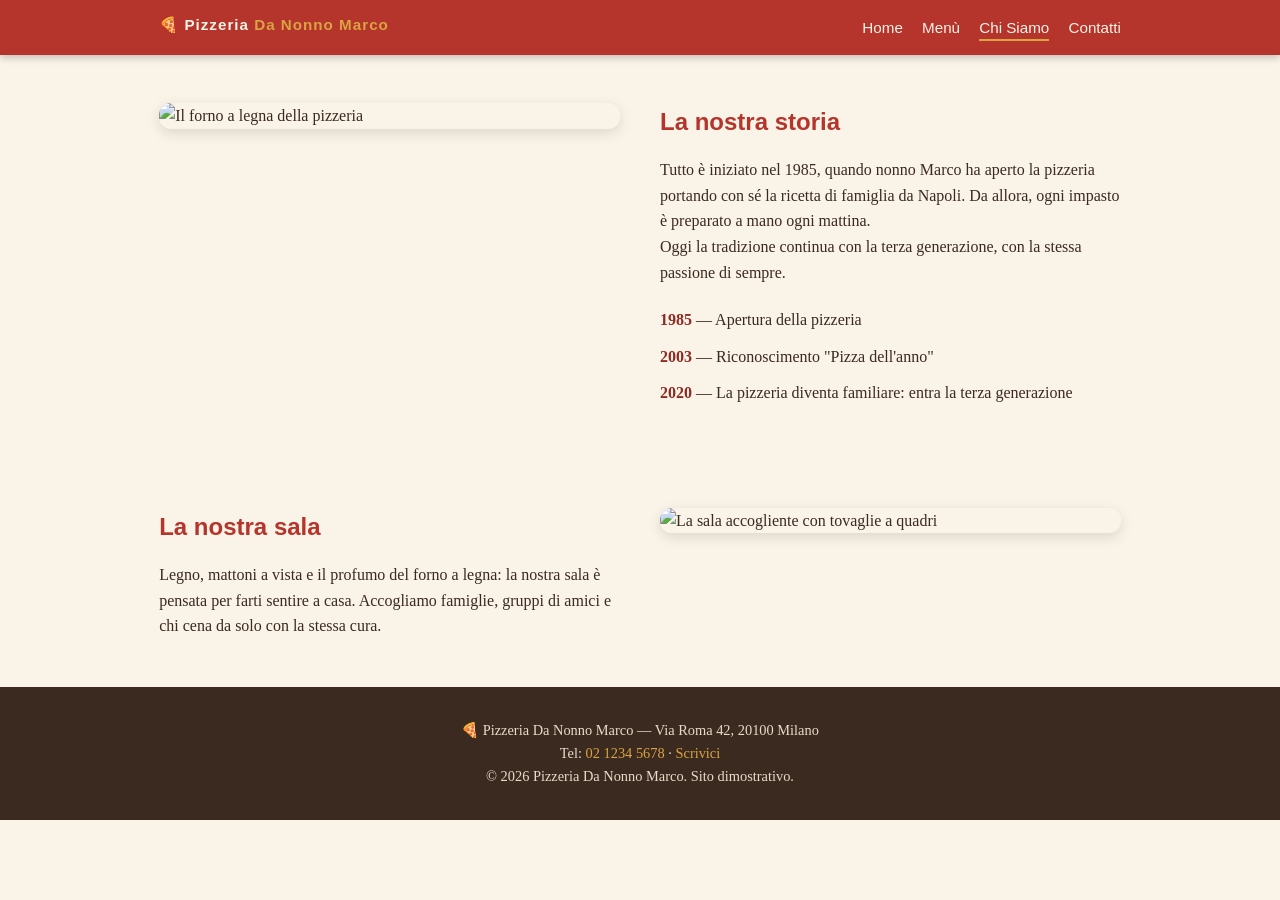
==== chi-siamo.html @ 5ad8b528 "Add files via upload" ====
<!DOCTYPE html>
<html lang="it">
<head>
  <meta charset="UTF-8">
  <meta name="viewport" content="width=device-width, initial-scale=1.0">
  <title>Chi Siamo — Pizzeria Da Nonno Marco</title>
  <meta name="description" content="La storia della Pizzeria Da Nonno Marco, dal 1985.">
  <link rel="stylesheet" href="style.css">
</head>
<body>
<header>
  <nav class="nav">
    <a class="logo" href="index.html">🍕 Pizzeria <span>Da Nonno Marco</span></a>
    <button class="burger" aria-label="Apri menu">☰</button>
    <ul>
      <li><a href="index.html">Home</a></li>
      <li><a href="menu.html">Menù</a></li>
      <li><a href="chi-siamo.html">Chi Siamo</a></li>
      <li><a href="contatti.html">Contatti</a></li>
    </ul>
  </nav>
</header>

<section class="contenuto contenitore due-colonne">
  <img src="assets/img/forno.png" alt="Il forno a legna della pizzeria">
  <div>
    <h2>La nostra storia</h2>
    <p>Tutto è iniziato nel 1985, quando nonno Marco ha aperto la pizzeria portando con sé la ricetta di famiglia da Napoli. Da allora, ogni impasto è preparato a mano ogni mattina.</p>
    <p>Oggi la tradizione continua con la terza generazione, con la stessa passione di sempre.</p>
    <ul>
      <li><strong>1985</strong> — Apertura della pizzeria</li>
      <li><strong>2003</strong> — Riconoscimento "Pizza dell'anno"</li>
      <li><strong>2020</strong> — La pizzeria diventa familiare: entra la terza generazione</li>
    </ul>
  </div>
</section>
<section class="contenitore due-colonne">
  <div>
    <h2>La nostra sala</h2>
    <p>Legno, mattoni a vista e il profumo del forno a legna: la nostra sala è pensata per farti sentire a casa. Accogliamo famiglie, gruppi di amici e chi cena da solo con la stessa cura.</p>
  </div>
  <img src="assets/img/sala.png" alt="La sala accogliente con tovaglie a quadri">
</section>

<footer>
  <p>🍕 Pizzeria Da Nonno Marco — Via Roma 42, 20100 Milano</p>
  <p>Tel: <a href="tel:+390212345678">02 1234 5678</a> · <a href="contatti.html">Scrivici</a></p>
  <p>© 2026 Pizzeria Da Nonno Marco. Sito dimostrativo.</p>
</footer>
  <script src="script.js"></script>
</body>
</html>
---- style.css ----
/* ===== Pizzeria Da Nonno Marco — style.css ===== */
:root {
  --rosso: #b5342b;
  --rosso-scuro: #8e2a23;
  --crema: #faf3e7;
  --marrone: #3b2a20;
  --oro: #d9a441;
}

* { margin: 0; padding: 0; box-sizing: border-box; }

body {
  font-family: Georgia, 'Times New Roman', serif;
  background: var(--crema);
  color: var(--marrone);
  line-height: 1.6;
}

h1, h2, h3 { font-family: 'Trebuchet MS', Verdana, sans-serif; }

/* ---- Header e navigazione ---- */
header {
  background: var(--rosso);
  position: sticky;
  top: 0;
  z-index: 100;
  box-shadow: 0 2px 8px rgba(0,0,0,.25);
}
.nav {
  max-width: 1000px;
  margin: 0 auto;
  display: flex;
  align-items: center;
  justify-content: space-between;
  padding: .8rem 1.2rem;
}
.logo {
  color: var(--crema);
  font-family: 'Trebuchet MS', Verdana, sans-serif;
  font-size: 1.4rem;
  font-weight: bold;
  text-decoration: none;
  letter-spacing: 1px;
}
.logo span { color: var(--oro); }
.nav ul { list-style: none; display: flex; gap: 1.2rem; }
.nav a {
  color: var(--crema);
  text-decoration: none;
  font-family: 'Trebuchet MS', Verdana, sans-serif;
  font-size: .95rem;
  padding-bottom: 3px;
  border-bottom: 2px solid transparent;
  transition: border-color .2s;
}
.nav a:hover, .nav a.attivo { border-bottom-color: var(--oro); }
.burger { display: none; background: none; border: none; color: var(--crema); font-size: 1.6rem; cursor: pointer; }

/* ---- Hero ---- */
.hero {
  position: relative;
  height: 65vh;
  min-height: 380px;
  background: url('../assets/img/hero-pizza.png') center/cover no-repeat;
  display: flex;
  align-items: center;
  justify-content: center;
  text-align: center;
}
.hero::before {
  content: '';
  position: absolute; inset: 0;
  background: rgba(30,15,10,.45);
}
.hero-contenuto { position: relative; color: #fff; padding: 0 1rem; }
.hero-contenuto h1 { font-size: clamp(2rem, 5vw, 3.2rem); text-shadow: 0 2px 6px rgba(0,0,0,.5); }
.hero-contenuto p { font-size: 1.15rem; margin: .8rem 0 1.4rem; }
.pulsante {
  display: inline-block;
  background: var(--oro);
  color: var(--marrone);
  font-family: 'Trebuchet MS', Verdana, sans-serif;
  font-weight: bold;
  text-decoration: none;
  padding: .8rem 1.8rem;
  border-radius: 30px;
  transition: transform .15s, background .2s;
}
.pulsante:hover { background: #c58f2e; transform: translateY(-2px); }

/* ---- Sezioni ---- */
.contenitore { max-width: 1000px; margin: 0 auto; padding: 3rem 1.2rem; }
.centro { text-align: center; }
.centro h2 { color: var(--rosso); font-size: 1.9rem; margin-bottom: .6rem; }
.centro p.sub { color: #6d5a4c; margin-bottom: 2.2rem; }

.griglia-3 { display: grid; grid-template-columns: repeat(3, 1fr); gap: 1.5rem; }
.carta {
  background: #fff;
  border-radius: 12px;
  overflow: hidden;
  box-shadow: 0 4px 14px rgba(0,0,0,.08);
  transition: transform .2s;
}
.carta:hover { transform: translateY(-5px); }
.carta img { width: 100%; height: 180px; object-fit: cover; display: block; }
.carta .corpo { padding: 1.1rem 1.2rem 1.4rem; }
.carta h3 { color: var(--rosso); margin-bottom: .4rem; }

/* ---- Menu ---- */
.elenco-menu { max-width: 700px; margin: 0 auto; }
.voce-menu {
  display: flex;
  justify-content: space-between;
  align-items: baseline;
  gap: 1rem;
  padding: 1rem 0;
  border-bottom: 1px dashed #d8c8b4;
}
.voce-menu .nome { font-family: 'Trebuchet MS', Verdana, sans-serif; font-weight: bold; }
.voce-menu .desc { display: block; font-size: .9rem; color: #7a6656; font-weight: normal; }
.voce-menu .prezzo { color: var(--rosso); font-weight: bold; white-space: nowrap; }
.categoria { color: var(--rosso); font-size: 1.4rem; margin: 2.2rem 0 .6rem; border-bottom: 2px solid var(--oro); padding-bottom: .3rem; }

/* ---- Info / contatti ---- */
.due-colonne { display: grid; grid-template-columns: 1fr 1fr; gap: 2.5rem; align-items: start; }
.due-colonne img { width: 100%; border-radius: 12px; box-shadow: 0 4px 14px rgba(0,0,0,.12); }
.due-colonne h2 { color: var(--rosso); margin-bottom: 1rem; }
.due-colonne ul { list-style: none; margin-top: 1rem; }
.due-colonne li { padding: .35rem 0; }
.due-colonne li strong { color: var(--rosso-scuro); }

form.contatto { display: grid; gap: .9rem; max-width: 600px; margin: 0 auto; }
form.contatto label { font-family: 'Trebuchet MS', Verdana, sans-serif; font-weight: bold; font-size: .9rem; }
form.contatto input, form.contatto textarea {
  width: 100%;
  padding: .7rem .9rem;
  border: 1px solid #cbb9a4;
  border-radius: 8px;
  font-family: inherit;
  font-size: 1rem;
  background: #fff;
}
form.contatto input:focus, form.contatto textarea:focus { outline: 2px solid var(--oro); border-color: transparent; }
form.contatto button { justify-self: start; border: none; cursor: pointer; font-size: 1rem; }
.messaggio-invio { display: none; color: #2e7d32; font-family: 'Trebuchet MS', Verdana, sans-serif; font-weight: bold; }
.messaggio-invio.visibile { display: block; }

/* ---- Footer ---- */
footer {
  background: var(--marrone);
  color: #e8dcc9;
  text-align: center;
  padding: 2rem 1.2rem;
  font-size: .9rem;
}
footer a { color: var(--oro); text-decoration: none; }

/* ---- Responsive ---- */
@media (max-width: 760px) {
  .griglia-3 { grid-template-columns: 1fr; }
  .due-colonne { grid-template-columns: 1fr; }
  .nav ul {
    display: none;
    position: absolute;
    top: 100%; left: 0; right: 0;
    flex-direction: column;
    background: var(--rosso-scuro);
    padding: 1rem 1.2rem;
    gap: .8rem;
  }
  .nav ul.aperto { display: flex; }
  .burger { display: block; }
}
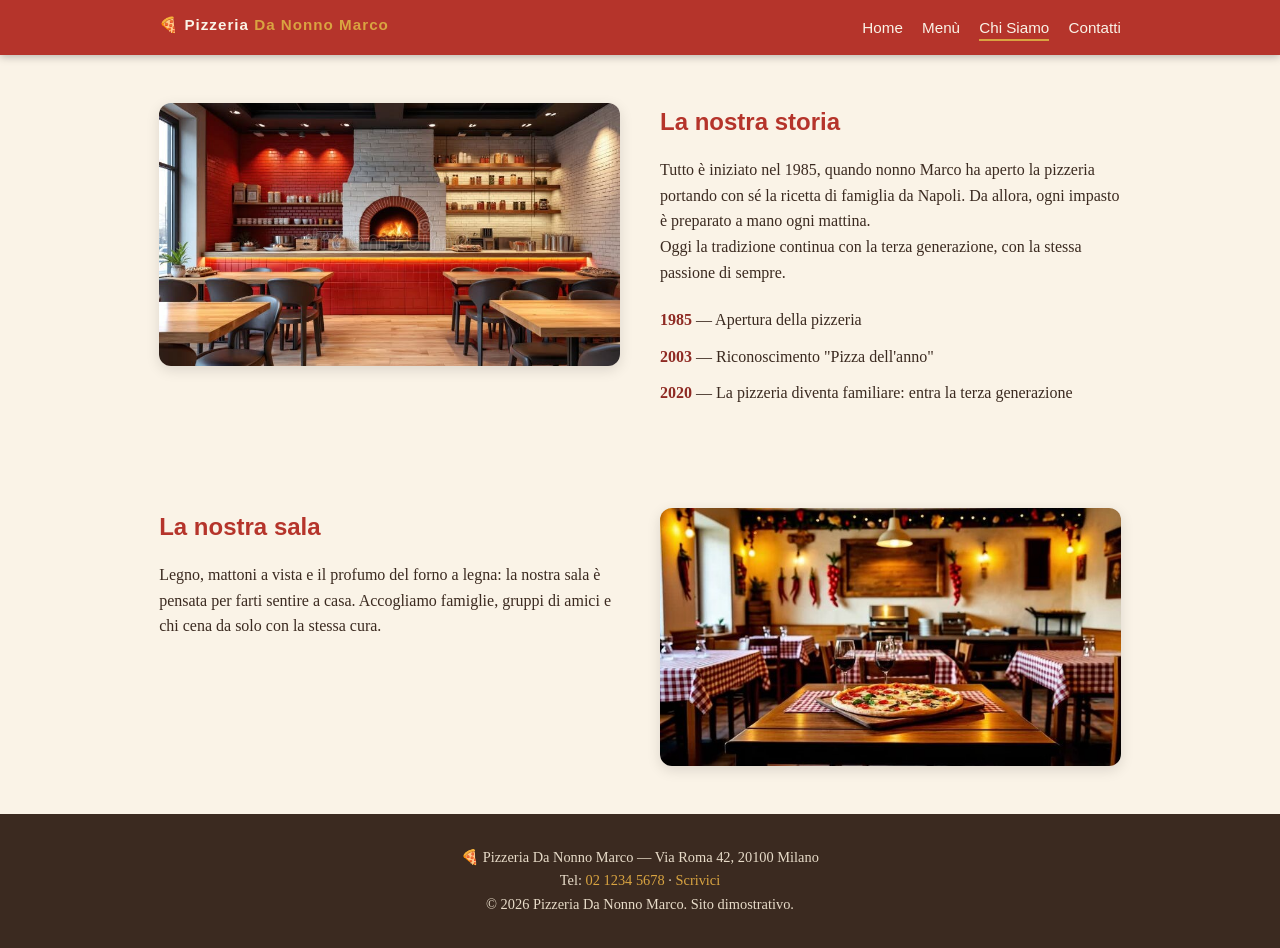
==== commit 82f4de48: "Add files via upload" ====
--- a/chi-siamo.html
+++ b/chi-siamo.html
@@ -22,7 +22,7 @@
 </header>
 
 <section class="contenuto contenitore due-colonne">
-  <img src="assets/img/forno.png" alt="Il forno a legna della pizzeria">
+  <img src="forno.png" alt="Il forno a legna della pizzeria">
   <div>
     <h2>La nostra storia</h2>
     <p>Tutto è iniziato nel 1985, quando nonno Marco ha aperto la pizzeria portando con sé la ricetta di famiglia da Napoli. Da allora, ogni impasto è preparato a mano ogni mattina.</p>
@@ -39,7 +39,7 @@
     <h2>La nostra sala</h2>
     <p>Legno, mattoni a vista e il profumo del forno a legna: la nostra sala è pensata per farti sentire a casa. Accogliamo famiglie, gruppi di amici e chi cena da solo con la stessa cura.</p>
   </div>
-  <img src="assets/img/sala.png" alt="La sala accogliente con tovaglie a quadri">
+  <img src="sala.png" alt="La sala accogliente con tovaglie a quadri">
 </section>
 
 <footer>
--- a/style.css
+++ b/style.css
@@ -61,7 +61,7 @@
   position: relative;
   height: 65vh;
   min-height: 380px;
-  background: url('../assets/img/hero-pizza.png') center/cover no-repeat;
+  background: url('../hero-pizza.png') center/cover no-repeat;
   display: flex;
   align-items: center;
   justify-content: center;
